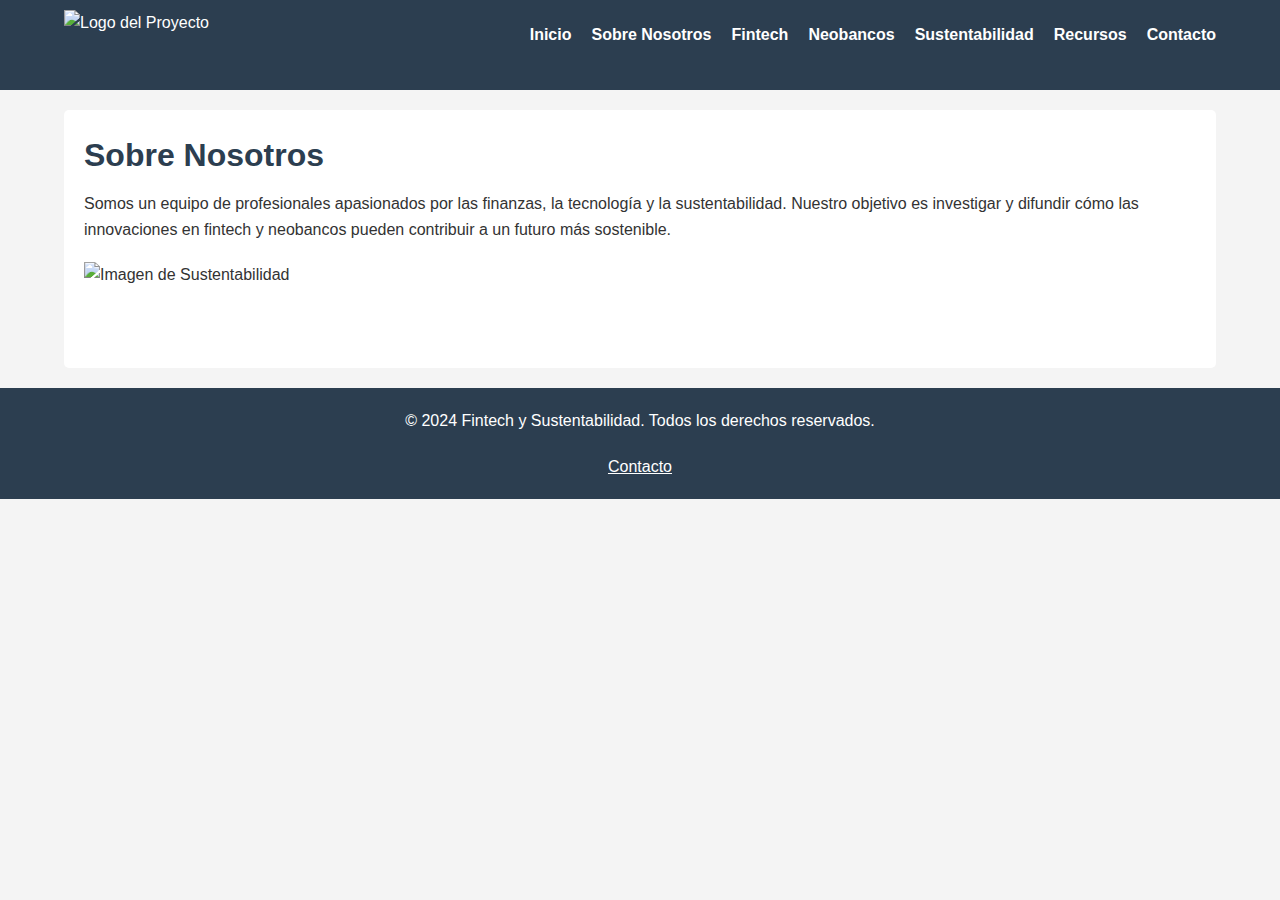
==== about.html @ 1a006384 "jeshua" ====
<!DOCTYPE html>
<html lang="es">
<head>
    <meta charset="UTF-8">
    <meta name="viewport" content="width=device-width, initial-scale=1.0">
    <title>Sobre Nosotros - Fintech y Sustentabilidad</title>
    <link rel="stylesheet" href="css/styles.css">
    <meta name="description" content="Información sobre el equipo y la misión del proyecto Fintech y Sustentabilidad">
</head>
<body>
    <header>
        <nav>
            <img src="images/logo.png" alt="Logo del Proyecto" id="logo">
            <ul>
                <li><a href="index.html">Inicio</a></li>
                <li><a href="about.html">Sobre Nosotros</a></li>
                <li><a href="fintechs.html">Fintech</a></li>
                <li><a href="neobanks.html">Neobancos</a></li>
                <li><a href="sustainability_sciences.html">Sustentabilidad</a></li>
                <li><a href="resources.html">Recursos</a></li>
                <li><a href="contact.html">Contacto</a></li>
            </ul>
        </nav>
    </header>

    <main>
        <section id="team">
            <h1>Sobre Nosotros</h1>
            <p>Somos un equipo de profesionales apasionados por las finanzas, la tecnología y la sustentabilidad. Nuestro objetivo es investigar y difundir cómo las innovaciones en fintech y neobancos pueden contribuir a un futuro más sostenible.</p>
            <img src="images/sustainability.jpg" alt="Imagen de Sustentabilidad">
        </section>
    </main>

    <footer>
        <p>&copy; 2024 Fintech y Sustentabilidad. Todos los derechos reservados.</p>
        <a href="contact.html">Contacto</a>
    </footer>
</body>
</html>
---- css/styles.css ----
/* Reset de estilos básicos */
* {
    margin: 0;
    padding: 0;
    box-sizing: border-box;
}

body {
    font-family: Arial, sans-serif;
    line-height: 1.6;
    background-color: #f4f4f4;
    color: #333;
}

/* Estilos del encabezado y navegación */
header {
    background-color: #2c3e50;
    color: #fff;
    padding: 10px 0;
}

nav {
    display: flex;
    justify-content: space-between;
    align-items: center;
    width: 90%;
    margin: auto;
}

nav ul {
    list-style: none;
    display: flex;
}

nav ul li {
    margin-left: 20px;
}

nav ul li a {
    color: #fff;
    text-decoration: none;
    font-weight: bold;
}

nav ul li a:hover {
    text-decoration: underline;
}

#logo {
    height: 50px;
}

/* Estilos del contenido principal */
main {
    width: 90%;
    margin: 20px auto;
    padding: 20px;
    background-color: #fff;
    border-radius: 5px;
}

section {
    margin-bottom: 40px;
}

h1, h2, h3 {
    color: #2c3e50;
    margin-bottom: 10px;
}

p {
    margin-bottom: 20px;
}

img {
    max-width: 100%;
    height: auto;
    margin-bottom: 20px;
}

ul, ol {
    margin-left: 20px;
    margin-bottom: 20px;
}

a {
    color: #2980b9;
    text-decoration: none;
}

a:hover {
    text-decoration: underline;
}

/* Estilos del formulario de contacto */
form {
    display: flex;
    flex-direction: column;
}

form label {
    margin-bottom: 5px;
    font-weight: bold;
}

form input, form textarea {
    padding: 10px;
    margin-bottom: 15px;
    border: 1px solid #ccc;
    border-radius: 3px;
}

form button {
    padding: 10px;
    background-color: #27ae60;
    color: #fff;
    border: none;
    border-radius: 3px;
    cursor: pointer;
}

form button:hover {
    background-color: #219150;
}

/* Estilos del pie de página */
footer {
    background-color: #2c3e50;
    color: #fff;
    text-align: center;
    padding: 20px 0;
}

footer a {
    color: #fff;
    text-decoration: underline;
}

@media (max-width: 768px) {
    nav ul {
        flex-direction: column;
        align-items: center;
    }

    nav ul li {
        margin: 10px 0;
    }
}
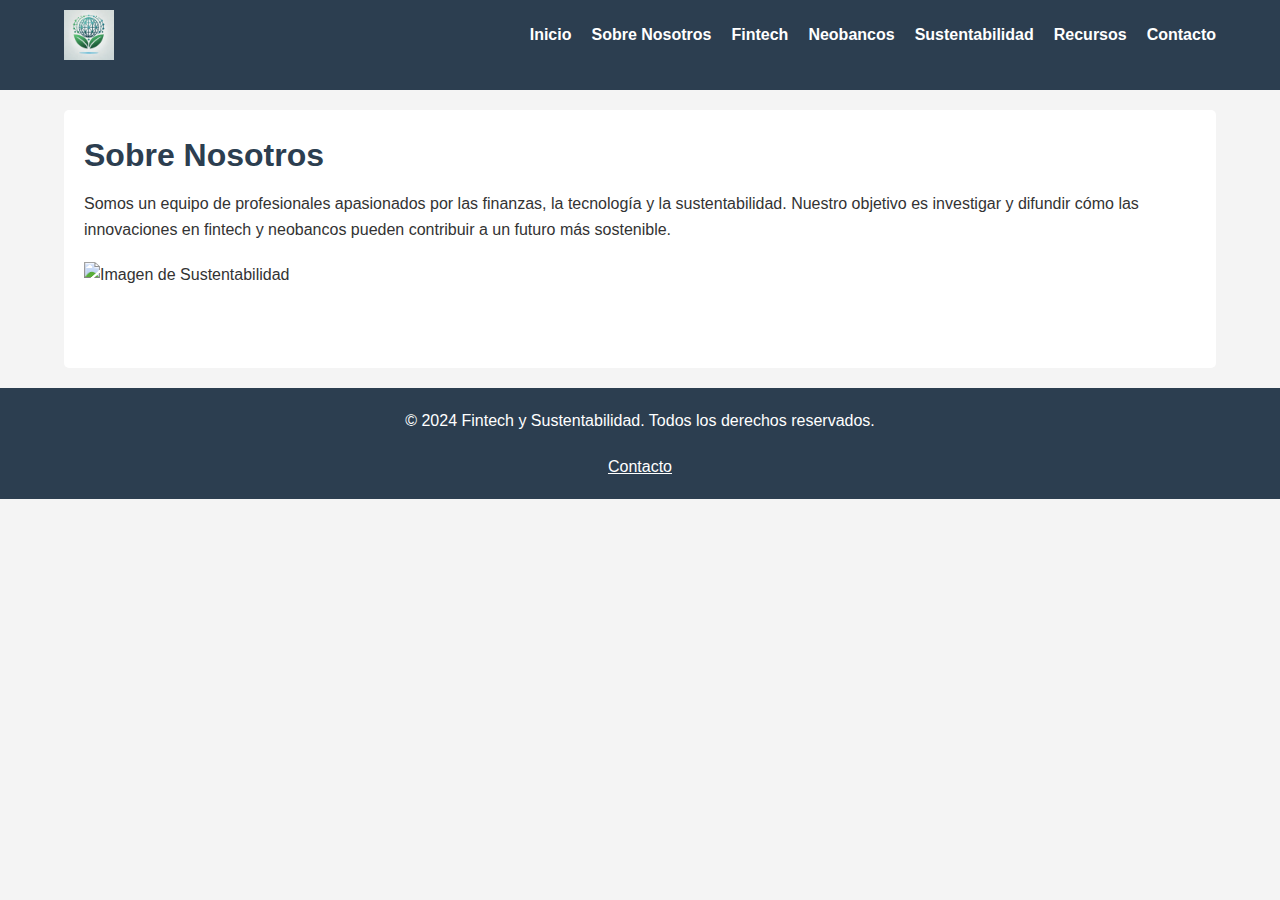
==== commit cc86ed3c: "jeshua" ====
--- a/about.html
+++ b/about.html
@@ -10,7 +10,7 @@
 <body>
     <header>
         <nav>
-            <img src="images/logo.png" alt="Logo del Proyecto" id="logo">
+            <img src="images/logo.webp" alt="Logo del Proyecto" id="logo">
             <ul>
                 <li><a href="index.html">Inicio</a></li>
                 <li><a href="about.html">Sobre Nosotros</a></li>
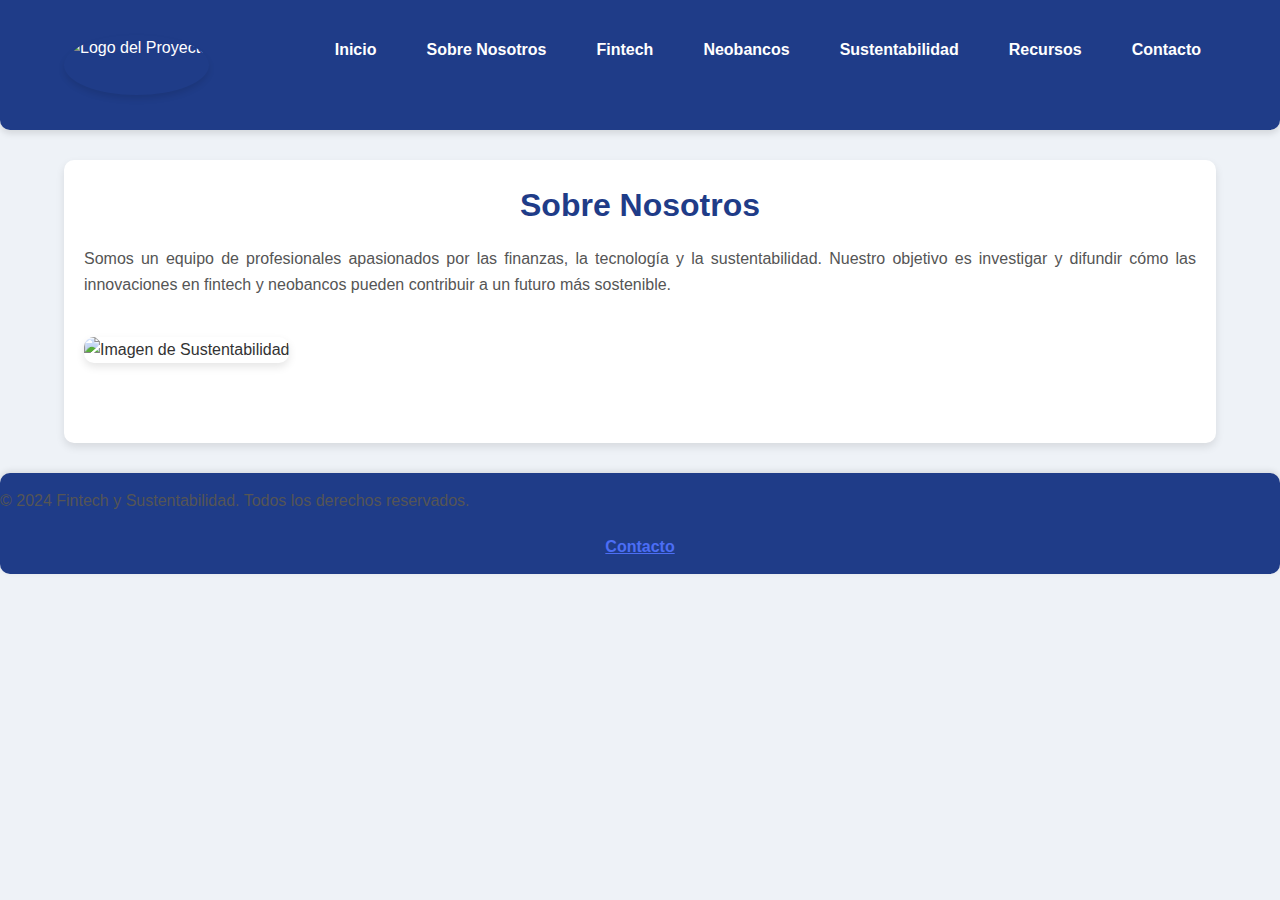
==== commit 5e019c20: "jeshua" ====
--- a/about.html
+++ b/about.html
@@ -6,6 +6,12 @@
     <title>Sobre Nosotros - Fintech y Sustentabilidad</title>
     <link rel="stylesheet" href="css/styles.css">
     <meta name="description" content="Información sobre el equipo y la misión del proyecto Fintech y Sustentabilidad">
+    <meta name="keywords" content="Fintech, Neobancos, Sustentabilidad, Innovación Financiera, Tecnología Financiera, Ciencias de la Sostenibilidad">
+    <meta name="author" content="Equipo Fintech y Sustentabilidad">
+    <meta name="robots" content="index, follow">
+    <meta property="og:title" content="Fintech y Sustentabilidad - Innovación Financiera y Ecología">
+    <meta property="og:description" content="Explora cómo las fintechs y neobancos están transformando la economía sostenible mediante tecnología avanzada y prácticas responsables.">
+    <meta property="og:image" content="images/contact.webp">
 </head>
 <body>
     <header>
--- a/css/styles.css
+++ b/css/styles.css
@@ -6,17 +6,20 @@
 }
 
 body {
-    font-family: Arial, sans-serif;
+    font-family: 'Poppins', Arial, sans-serif;
     line-height: 1.6;
-    background-color: #f4f4f4;
+    background-color: #eef2f7;
     color: #333;
+    padding-bottom: 20px;
 }
 
 /* Estilos del encabezado y navegación */
 header {
-    background-color: #2c3e50;
-    color: #fff;
-    padding: 10px 0;
+    background-color: #1f3c88;
+    color: #fff;
+    padding: 15px 0;
+    box-shadow: 0 4px 6px rgba(0, 0, 0, 0.1);
+    border-radius: 0 0 10px 10px;
 }
 
 nav {
@@ -40,23 +43,30 @@
     color: #fff;
     text-decoration: none;
     font-weight: bold;
+    padding: 10px 15px;
+    transition: background-color 0.3s, color 0.3s;
+    border-radius: 5px;
 }
 
 nav ul li a:hover {
-    text-decoration: underline;
+    background-color: #4c6ef5;
+    color: #eef2f7;
 }
 
 #logo {
-    height: 50px;
+    height: 60px;
+    border-radius: 50%;
+    box-shadow: 0 4px 6px rgba(0, 0, 0, 0.1);
 }
 
 /* Estilos del contenido principal */
 main {
     width: 90%;
-    margin: 20px auto;
+    margin: 30px auto;
     padding: 20px;
-    background-color: #fff;
-    border-radius: 5px;
+    background-color: #ffffff;
+    border-radius: 10px;
+    box-shadow: 0 4px 8px rgba(0, 0, 0, 0.1);
 }
 
 section {
@@ -64,78 +74,127 @@
 }
 
 h1, h2, h3 {
-    color: #2c3e50;
-    margin-bottom: 10px;
+    color: #1f3c88;
+    margin-bottom: 15px;
+    text-align: center;
 }
 
 p {
     margin-bottom: 20px;
+    color: #555;
+    text-align: justify;
 }
 
 img {
     max-width: 100%;
     height: auto;
-    margin-bottom: 20px;
+    margin: 20px 0;
+    border-radius: 10px;
+    box-shadow: 0 4px 8px rgba(0, 0, 0, 0.1);
 }
 
 ul, ol {
     margin-left: 20px;
     margin-bottom: 20px;
+    padding-left: 20px;
+    color: #555;
+}
+
+ul li, ol li {
+    margin-bottom: 10px;
 }
 
 a {
-    color: #2980b9;
+    color: #1f3c88;
     text-decoration: none;
+    font-weight: bold;
+    transition: color 0.3s;
 }
 
 a:hover {
-    text-decoration: underline;
+    color: #4c6ef5;
+}
+
+/* Botones personalizados */
+button, .btn {
+    display: inline-block;
+    padding: 10px 20px;
+    background-color: #1f3c88;
+    color: #fff;
+    border: none;
+    border-radius: 5px;
+    cursor: pointer;
+    font-size: 16px;
+    transition: background-color 0.3s, transform 0.2s;
+    text-align: center;
+}
+
+button:hover, .btn:hover {
+    background-color: #4c6ef5;
+    transform: scale(1.05);
 }
 
 /* Estilos del formulario de contacto */
 form {
     display: flex;
     flex-direction: column;
+    gap: 15px;
 }
 
 form label {
-    margin-bottom: 5px;
     font-weight: bold;
+    color: #1f3c88;
 }
 
 form input, form textarea {
-    padding: 10px;
-    margin-bottom: 15px;
+    padding: 12px;
     border: 1px solid #ccc;
-    border-radius: 3px;
+    border-radius: 8px;
+    box-shadow: 0 2px 4px rgba(0, 0, 0, 0.1);
+    transition: border-color 0.3s;
+}
+
+form input:focus, form textarea:focus {
+    border-color: #4c6ef5;
+    outline: none;
 }
 
 form button {
-    padding: 10px;
-    background-color: #27ae60;
+    background-color: #1f3c88;
     color: #fff;
     border: none;
-    border-radius: 3px;
+    border-radius: 8px;
     cursor: pointer;
+    padding: 12px;
+    transition: background-color 0.3s;
 }
 
 form button:hover {
-    background-color: #219150;
+    background-color: #4c6ef5;
 }
 
 /* Estilos del pie de página */
 footer {
-    background-color: #2c3e50;
+    background-color: #1f3c88;
     color: #fff;
     text-align: center;
-    padding: 20px 0;
+    padding: 15px 0;
+    margin-top: 20px;
+    border-radius: 10px;
+    box-shadow: 0 -2px 6px rgba(0, 0, 0, 0.1);
 }
 
 footer a {
-    color: #fff;
+    color: #4c6ef5;
     text-decoration: underline;
-}
-
+    transition: color 0.3s;
+}
+
+footer a:hover {
+    color: #eef2f7;
+}
+
+/* Efectos de transición */
 @media (max-width: 768px) {
     nav ul {
         flex-direction: column;
@@ -145,4 +204,4 @@
     nav ul li {
         margin: 10px 0;
     }
-}
+}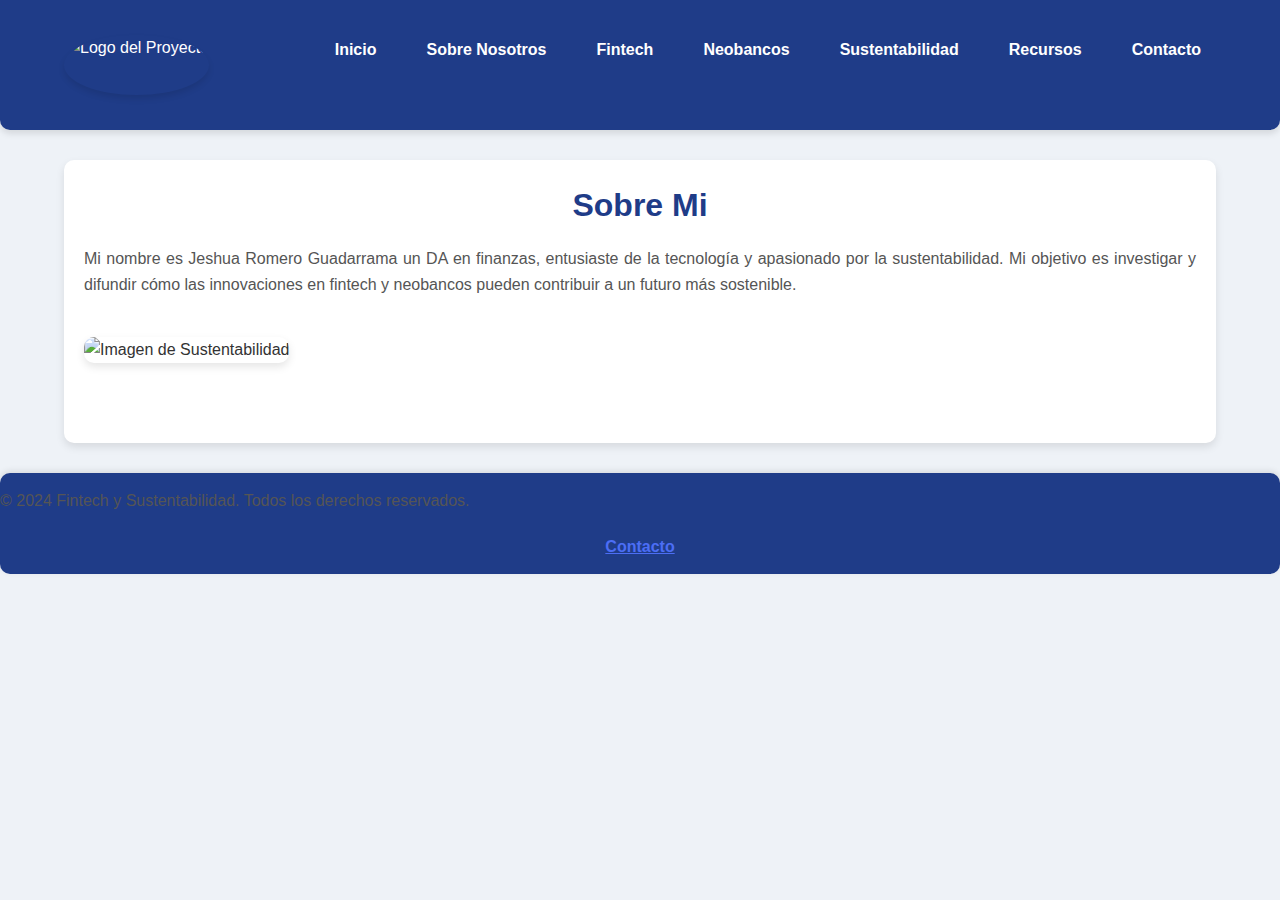
==== commit 5202832a: "jeshua" ====
--- a/about.html
+++ b/about.html
@@ -5,9 +5,9 @@
     <meta name="viewport" content="width=device-width, initial-scale=1.0">
     <title>Sobre Nosotros - Fintech y Sustentabilidad</title>
     <link rel="stylesheet" href="css/styles.css">
-    <meta name="description" content="Información sobre el equipo y la misión del proyecto Fintech y Sustentabilidad">
+    <meta name="description" content="Información sobre mi y la misión del proyecto Fintech y Sustentabilidad">
     <meta name="keywords" content="Fintech, Neobancos, Sustentabilidad, Innovación Financiera, Tecnología Financiera, Ciencias de la Sostenibilidad">
-    <meta name="author" content="Equipo Fintech y Sustentabilidad">
+    <meta name="author" content="Jeshua Romero Guadarrama">
     <meta name="robots" content="index, follow">
     <meta property="og:title" content="Fintech y Sustentabilidad - Innovación Financiera y Ecología">
     <meta property="og:description" content="Explora cómo las fintechs y neobancos están transformando la economía sostenible mediante tecnología avanzada y prácticas responsables.">
@@ -31,8 +31,8 @@
 
     <main>
         <section id="team">
-            <h1>Sobre Nosotros</h1>
-            <p>Somos un equipo de profesionales apasionados por las finanzas, la tecnología y la sustentabilidad. Nuestro objetivo es investigar y difundir cómo las innovaciones en fintech y neobancos pueden contribuir a un futuro más sostenible.</p>
+            <h1>Sobre Mi</h1>
+            <p>Mi nombre es Jeshua Romero Guadarrama un DA en finanzas, entusiaste de la tecnología y apasionado por la sustentabilidad. Mi objetivo es investigar y difundir cómo las innovaciones en fintech y neobancos pueden contribuir a un futuro más sostenible.</p>
             <img src="images/sustainability.jpg" alt="Imagen de Sustentabilidad">
         </section>
     </main>
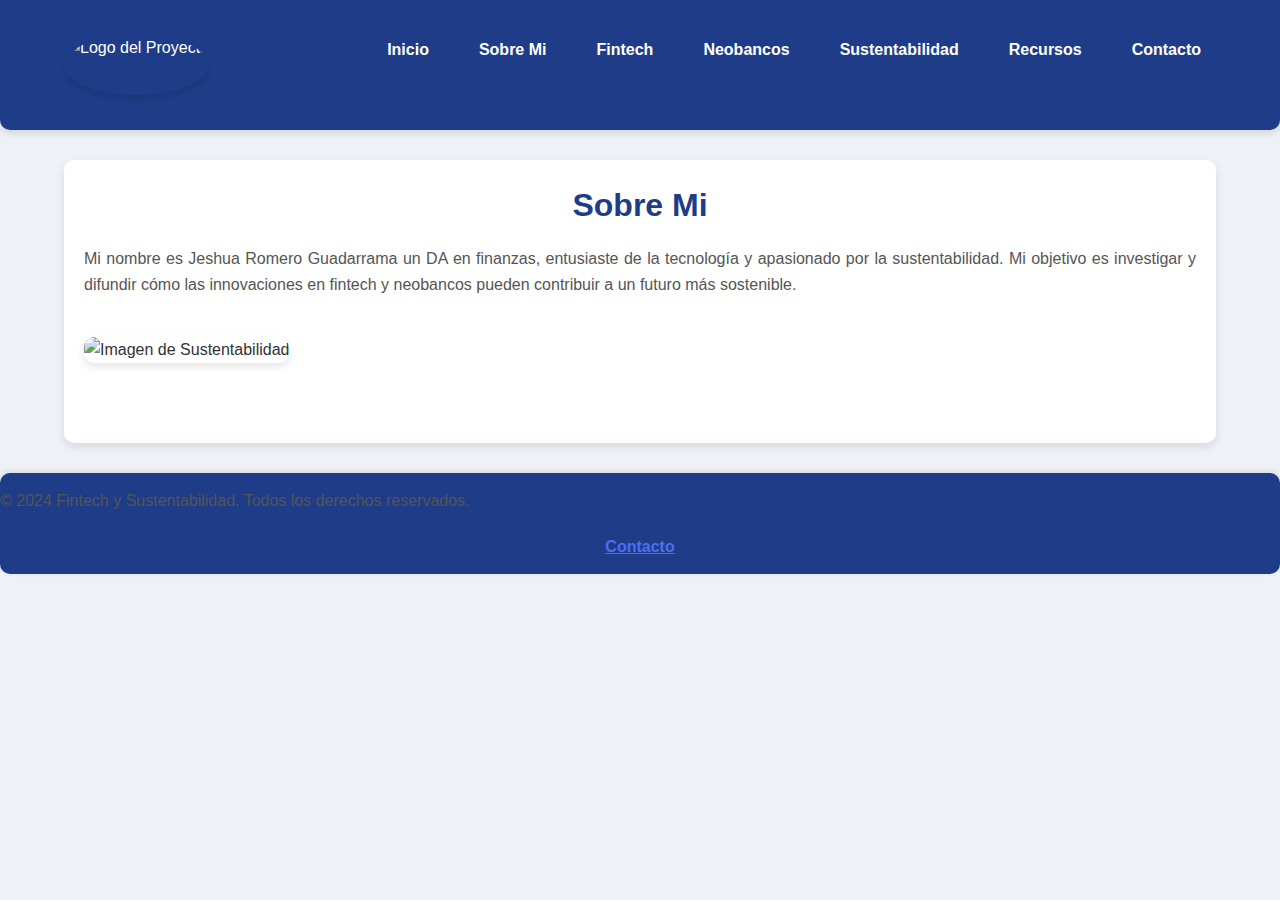
==== commit 90578550: "jeshua" ====
--- a/about.html
+++ b/about.html
@@ -3,7 +3,7 @@
 <head>
     <meta charset="UTF-8">
     <meta name="viewport" content="width=device-width, initial-scale=1.0">
-    <title>Sobre Nosotros - Fintech y Sustentabilidad</title>
+    <title>Sobre Mi - Fintech y Sustentabilidad</title>
     <link rel="stylesheet" href="css/styles.css">
     <meta name="description" content="Información sobre mi y la misión del proyecto Fintech y Sustentabilidad">
     <meta name="keywords" content="Fintech, Neobancos, Sustentabilidad, Innovación Financiera, Tecnología Financiera, Ciencias de la Sostenibilidad">
@@ -19,7 +19,7 @@
             <img src="images/logo.webp" alt="Logo del Proyecto" id="logo">
             <ul>
                 <li><a href="index.html">Inicio</a></li>
-                <li><a href="about.html">Sobre Nosotros</a></li>
+                <li><a href="about.html">Sobre Mi</a></li>
                 <li><a href="fintechs.html">Fintech</a></li>
                 <li><a href="neobanks.html">Neobancos</a></li>
                 <li><a href="sustainability_sciences.html">Sustentabilidad</a></li>
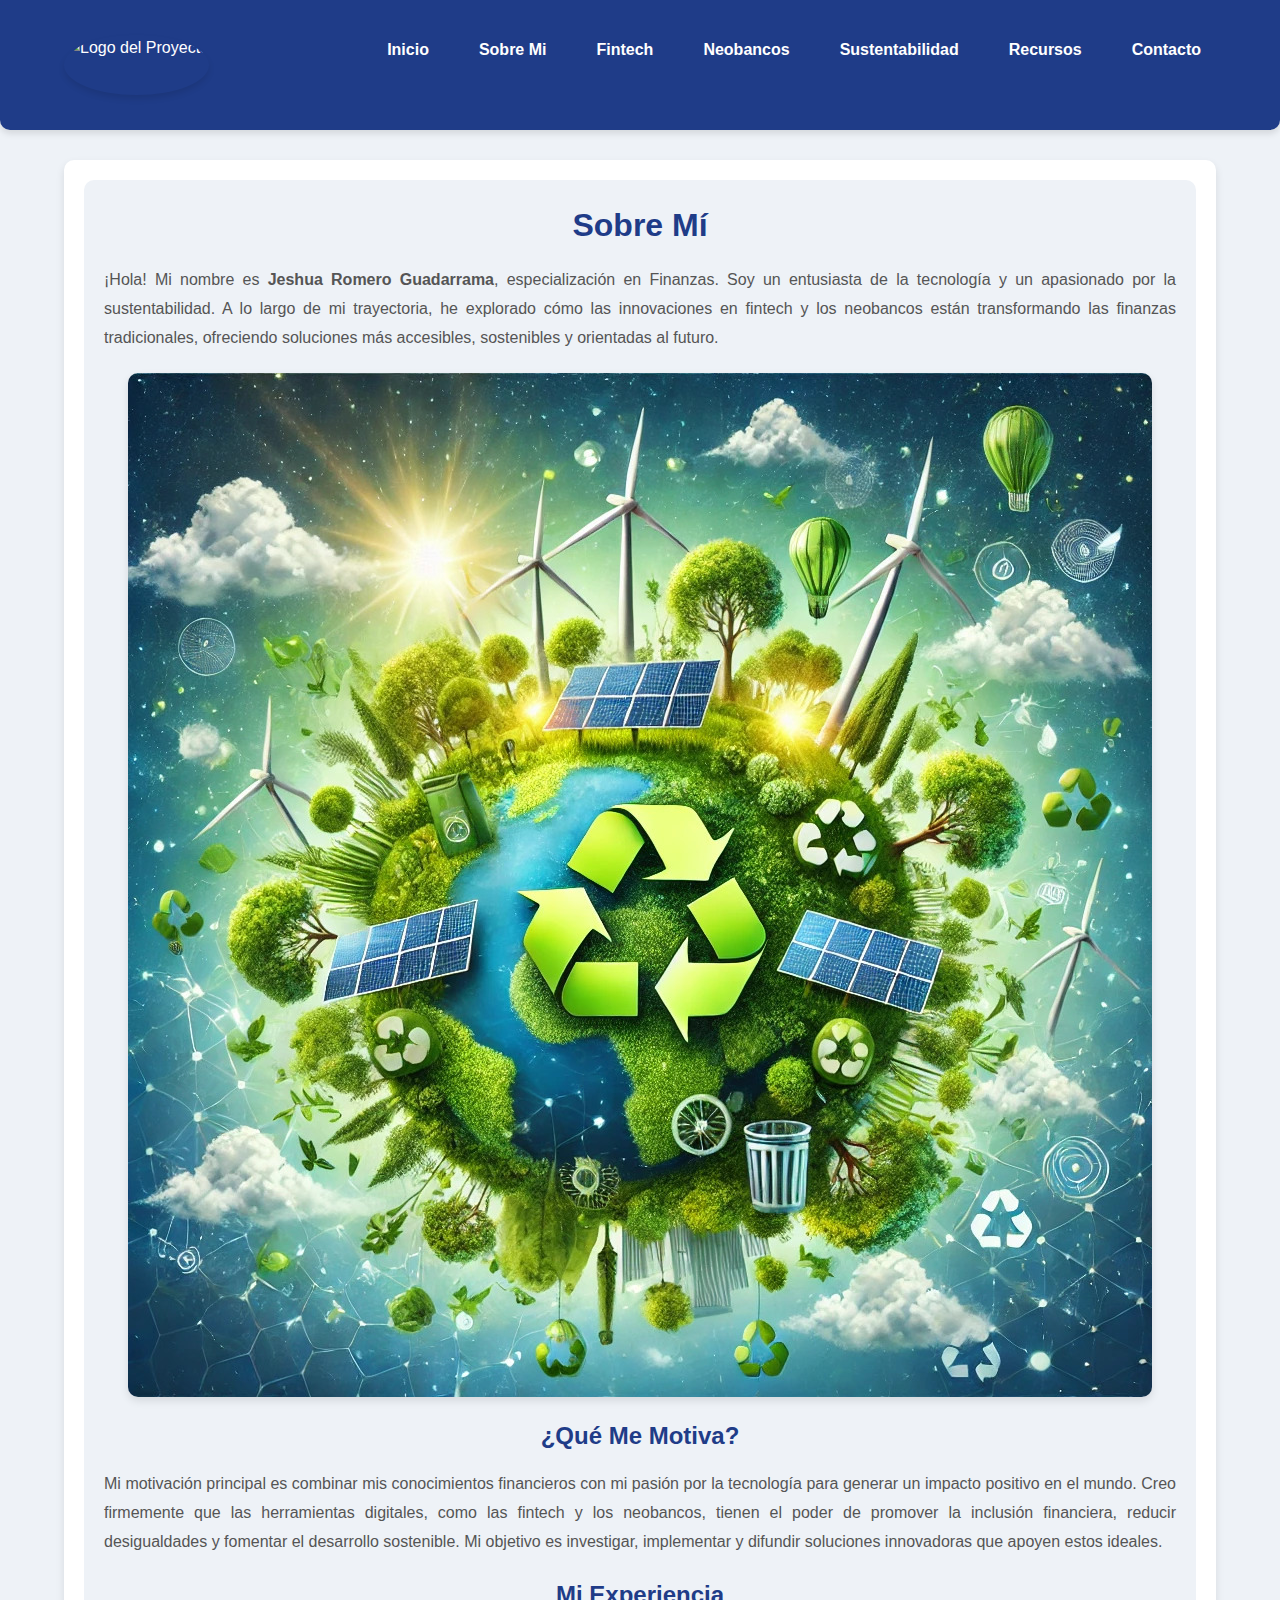
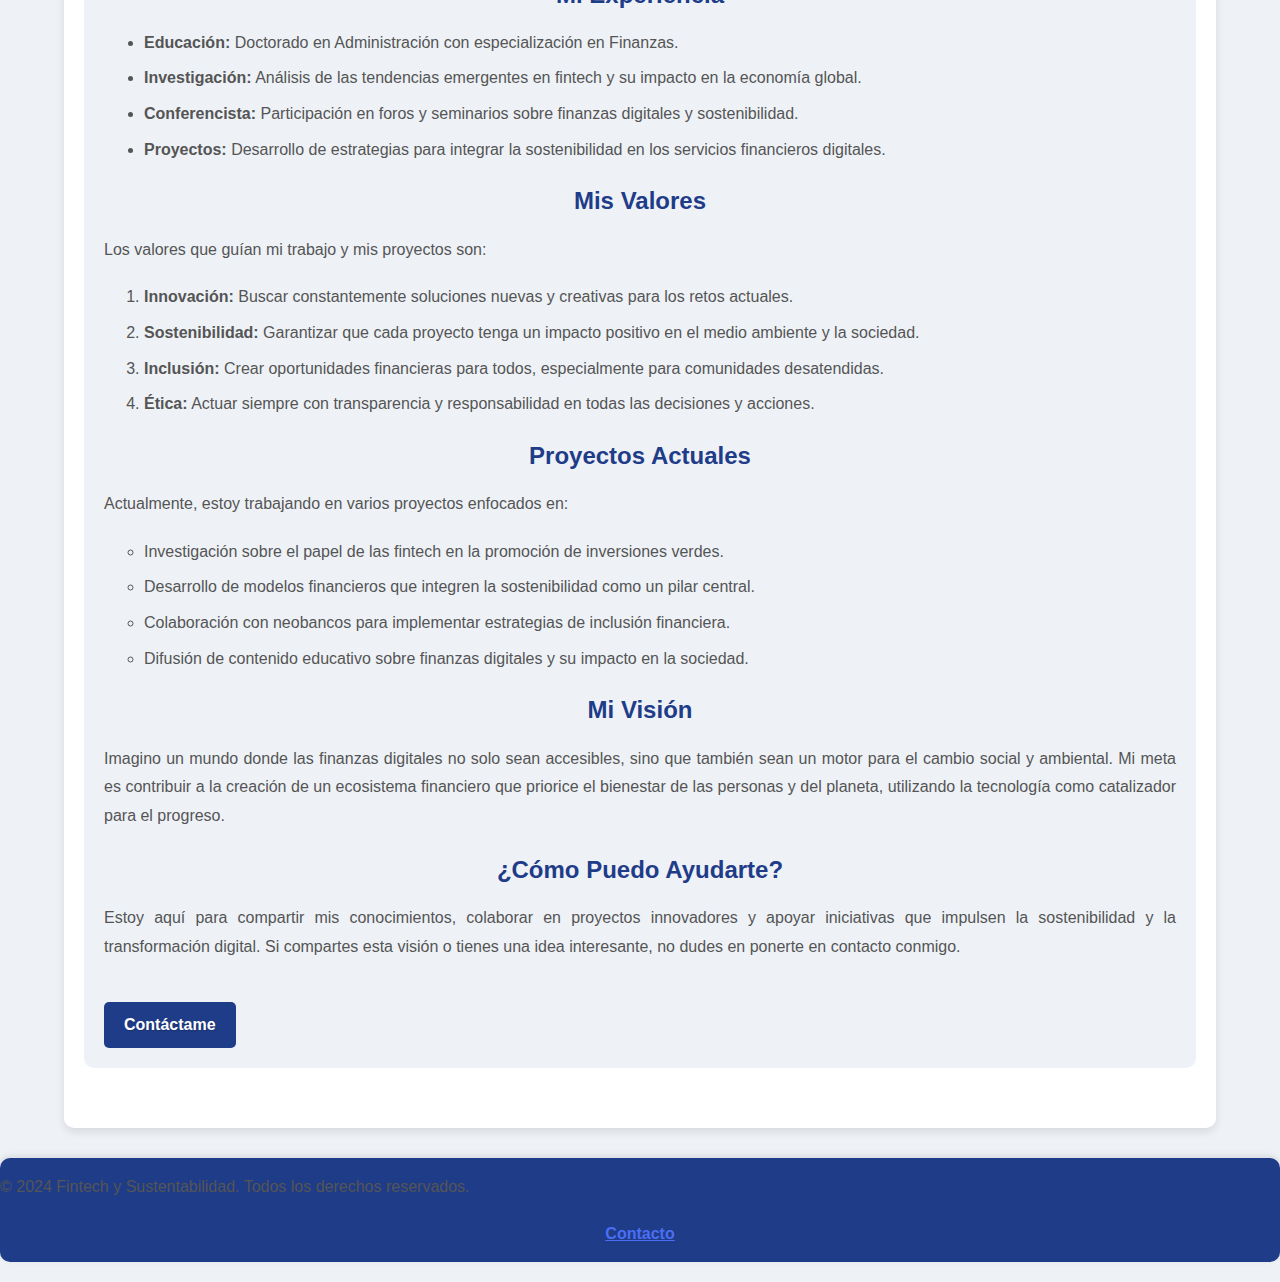
==== commit d4deb402: "jeshua" ====
--- a/about.html
+++ b/about.html
@@ -30,12 +30,62 @@
     </header>
 
     <main>
-        <section id="team">
-            <h1>Sobre Mi</h1>
-            <p>Mi nombre es Jeshua Romero Guadarrama un DA en finanzas, entusiaste de la tecnología y apasionado por la sustentabilidad. Mi objetivo es investigar y difundir cómo las innovaciones en fintech y neobancos pueden contribuir a un futuro más sostenible.</p>
-            <img src="images/sustainability.jpg" alt="Imagen de Sustentabilidad">
+        <!-- Sección Sobre Mí -->
+        <section id="team" style="padding: 20px; background-color: #eef2f7; border-radius: 10px;">
+            <h1 style="text-align: center; color: #1f3c88;">Sobre Mí</h1>
+            <p style="text-align: justify; color: #555;">
+                ¡Hola! Mi nombre es <strong>Jeshua Romero Guadarrama</strong>, especialización en Finanzas. Soy un entusiasta de la tecnología y un apasionado por la sustentabilidad. A lo largo de mi trayectoria, he explorado cómo las innovaciones en fintech y los neobancos están transformando las finanzas tradicionales, ofreciendo soluciones más accesibles, sostenibles y orientadas al futuro.
+            </p>
+            <img src="images/sustainability.jpeg" alt="Imagen de Sustentabilidad" style="display: block; margin: 20px auto; border-radius: 10px; max-width: 100%; height: auto;">
+    
+            <h2 style="color: #1f3c88;">¿Qué Me Motiva?</h2>
+            <p style="text-align: justify; color: #555;">
+                Mi motivación principal es combinar mis conocimientos financieros con mi pasión por la tecnología para generar un impacto positivo en el mundo. Creo firmemente que las herramientas digitales, como las fintech y los neobancos, tienen el poder de promover la inclusión financiera, reducir desigualdades y fomentar el desarrollo sostenible. Mi objetivo es investigar, implementar y difundir soluciones innovadoras que apoyen estos ideales.
+            </p>
+    
+            <h2 style="color: #1f3c88;">Mi Experiencia</h2>
+            <ul style="list-style-type: disc; padding-left: 20px; color: #555;">
+                <li><strong>Educación:</strong> Doctorado en Administración con especialización en Finanzas.</li>
+                <li><strong>Investigación:</strong> Análisis de las tendencias emergentes en fintech y su impacto en la economía global.</li>
+                <li><strong>Conferencista:</strong> Participación en foros y seminarios sobre finanzas digitales y sostenibilidad.</li>
+                <li><strong>Proyectos:</strong> Desarrollo de estrategias para integrar la sostenibilidad en los servicios financieros digitales.</li>
+            </ul>
+    
+            <h2 style="color: #1f3c88;">Mis Valores</h2>
+            <p style="text-align: justify; color: #555;">
+                Los valores que guían mi trabajo y mis proyectos son:
+            </p>
+            <ol style="list-style-type: decimal; padding-left: 20px; color: #555;">
+                <li><strong>Innovación:</strong> Buscar constantemente soluciones nuevas y creativas para los retos actuales.</li>
+                <li><strong>Sostenibilidad:</strong> Garantizar que cada proyecto tenga un impacto positivo en el medio ambiente y la sociedad.</li>
+                <li><strong>Inclusión:</strong> Crear oportunidades financieras para todos, especialmente para comunidades desatendidas.</li>
+                <li><strong>Ética:</strong> Actuar siempre con transparencia y responsabilidad en todas las decisiones y acciones.</li>
+            </ol>
+    
+            <h2 style="color: #1f3c88;">Proyectos Actuales</h2>
+            <p style="text-align: justify; color: #555;">
+                Actualmente, estoy trabajando en varios proyectos enfocados en:
+            </p>
+            <ul style="list-style-type: circle; padding-left: 20px; color: #555;">
+                <li>Investigación sobre el papel de las fintech en la promoción de inversiones verdes.</li>
+                <li>Desarrollo de modelos financieros que integren la sostenibilidad como un pilar central.</li>
+                <li>Colaboración con neobancos para implementar estrategias de inclusión financiera.</li>
+                <li>Difusión de contenido educativo sobre finanzas digitales y su impacto en la sociedad.</li>
+            </ul>
+    
+            <h2 style="color: #1f3c88;">Mi Visión</h2>
+            <p style="text-align: justify; color: #555;">
+                Imagino un mundo donde las finanzas digitales no solo sean accesibles, sino que también sean un motor para el cambio social y ambiental. Mi meta es contribuir a la creación de un ecosistema financiero que priorice el bienestar de las personas y del planeta, utilizando la tecnología como catalizador para el progreso.
+            </p>
+    
+            <h2 style="color: #1f3c88;">¿Cómo Puedo Ayudarte?</h2>
+            <p style="text-align: justify; color: #555;">
+                Estoy aquí para compartir mis conocimientos, colaborar en proyectos innovadores y apoyar iniciativas que impulsen la sostenibilidad y la transformación digital. Si compartes esta visión o tienes una idea interesante, no dudes en ponerte en contacto conmigo.
+            </p>
+    
+            <a href="contact.html" class="btn" style="padding: 10px 20px; background-color: #1f3c88; color: white; border-radius: 5px; text-decoration: none; display: inline-block; margin-top: 20px;">Contáctame</a>
         </section>
-    </main>
+    </main>    
 
     <footer>
         <p>&copy; 2024 Fintech y Sustentabilidad. Todos los derechos reservados.</p>
--- a/css/styles.css
+++ b/css/styles.css
@@ -1,4 +1,3 @@
-/* Reset de estilos básicos */
 * {
     margin: 0;
     padding: 0;
@@ -13,7 +12,6 @@
     padding-bottom: 20px;
 }
 
-/* Estilos del encabezado y navegación */
 header {
     background-color: #1f3c88;
     color: #fff;
@@ -77,12 +75,14 @@
     color: #1f3c88;
     margin-bottom: 15px;
     text-align: center;
+    font-weight: bold;
 }
 
 p {
     margin-bottom: 20px;
     color: #555;
     text-align: justify;
+    line-height: 1.8;
 }
 
 img {
@@ -91,6 +91,11 @@
     margin: 20px 0;
     border-radius: 10px;
     box-shadow: 0 4px 8px rgba(0, 0, 0, 0.1);
+    transition: transform 0.3s;
+}
+
+img:hover {
+    transform: scale(1.05);
 }
 
 ul, ol {
@@ -98,6 +103,7 @@
     margin-bottom: 20px;
     padding-left: 20px;
     color: #555;
+    line-height: 1.6;
 }
 
 ul li, ol li {
@@ -125,13 +131,16 @@
     border-radius: 5px;
     cursor: pointer;
     font-size: 16px;
+    font-weight: bold;
     transition: background-color 0.3s, transform 0.2s;
     text-align: center;
+    text-shadow: 1px 1px 2px rgba(0, 0, 0, 0.2);
 }
 
 button:hover, .btn:hover {
     background-color: #4c6ef5;
     transform: scale(1.05);
+    box-shadow: 0 4px 8px rgba(0, 0, 0, 0.1);
 }
 
 /* Estilos del formulario de contacto */
@@ -144,6 +153,7 @@
 form label {
     font-weight: bold;
     color: #1f3c88;
+    margin-bottom: 5px;
 }
 
 form input, form textarea {
@@ -151,12 +161,13 @@
     border: 1px solid #ccc;
     border-radius: 8px;
     box-shadow: 0 2px 4px rgba(0, 0, 0, 0.1);
-    transition: border-color 0.3s;
+    transition: border-color 0.3s, box-shadow 0.3s;
 }
 
 form input:focus, form textarea:focus {
     border-color: #4c6ef5;
     outline: none;
+    box-shadow: 0 4px 8px rgba(76, 110, 245, 0.2);
 }
 
 form button {
@@ -166,11 +177,13 @@
     border-radius: 8px;
     cursor: pointer;
     padding: 12px;
-    transition: background-color 0.3s;
+    font-weight: bold;
+    transition: background-color 0.3s, transform 0.3s;
 }
 
 form button:hover {
     background-color: #4c6ef5;
+    transform: scale(1.05);
 }
 
 /* Estilos del pie de página */
@@ -187,6 +200,7 @@
 footer a {
     color: #4c6ef5;
     text-decoration: underline;
+    font-weight: bold;
     transition: color 0.3s;
 }
 
@@ -194,7 +208,51 @@
     color: #eef2f7;
 }
 
-/* Efectos de transición */
+/* Cards para mostrar contenido */
+.card {
+    background-color: #ffffff;
+    border-radius: 10px;
+    box-shadow: 0 4px 8px rgba(0, 0, 0, 0.1);
+    padding: 20px;
+    margin-bottom: 20px;
+    transition: transform 0.3s, box-shadow 0.3s;
+}
+
+.card:hover {
+    transform: translateY(-5px);
+    box-shadow: 0 6px 12px rgba(0, 0, 0, 0.2);
+}
+
+.card h3 {
+    color: #1f3c88;
+    margin-bottom: 10px;
+}
+
+/* Estilos de tablas */
+table {
+    width: 100%;
+    border-collapse: collapse;
+    margin: 20px 0;
+    background-color: #ffffff;
+    border-radius: 10px;
+    box-shadow: 0 4px 8px rgba(0, 0, 0, 0.1);
+}
+
+table th, table td {
+    padding: 10px;
+    text-align: left;
+    border-bottom: 1px solid #ddd;
+}
+
+table th {
+    background-color: #1f3c88;
+    color: #fff;
+}
+
+table tr:hover {
+    background-color: #f4f4f4;
+}
+
 @media (max-width: 768px) {
     nav ul {
         flex-direction: column;
@@ -204,4 +262,16 @@
     nav ul li {
         margin: 10px 0;
     }
+
+    main {
+        width: 95%;
+    }
+
+    img {
+        margin: 10px 0;
+    }
+
+    table {
+        font-size: 14px;
+    }
 }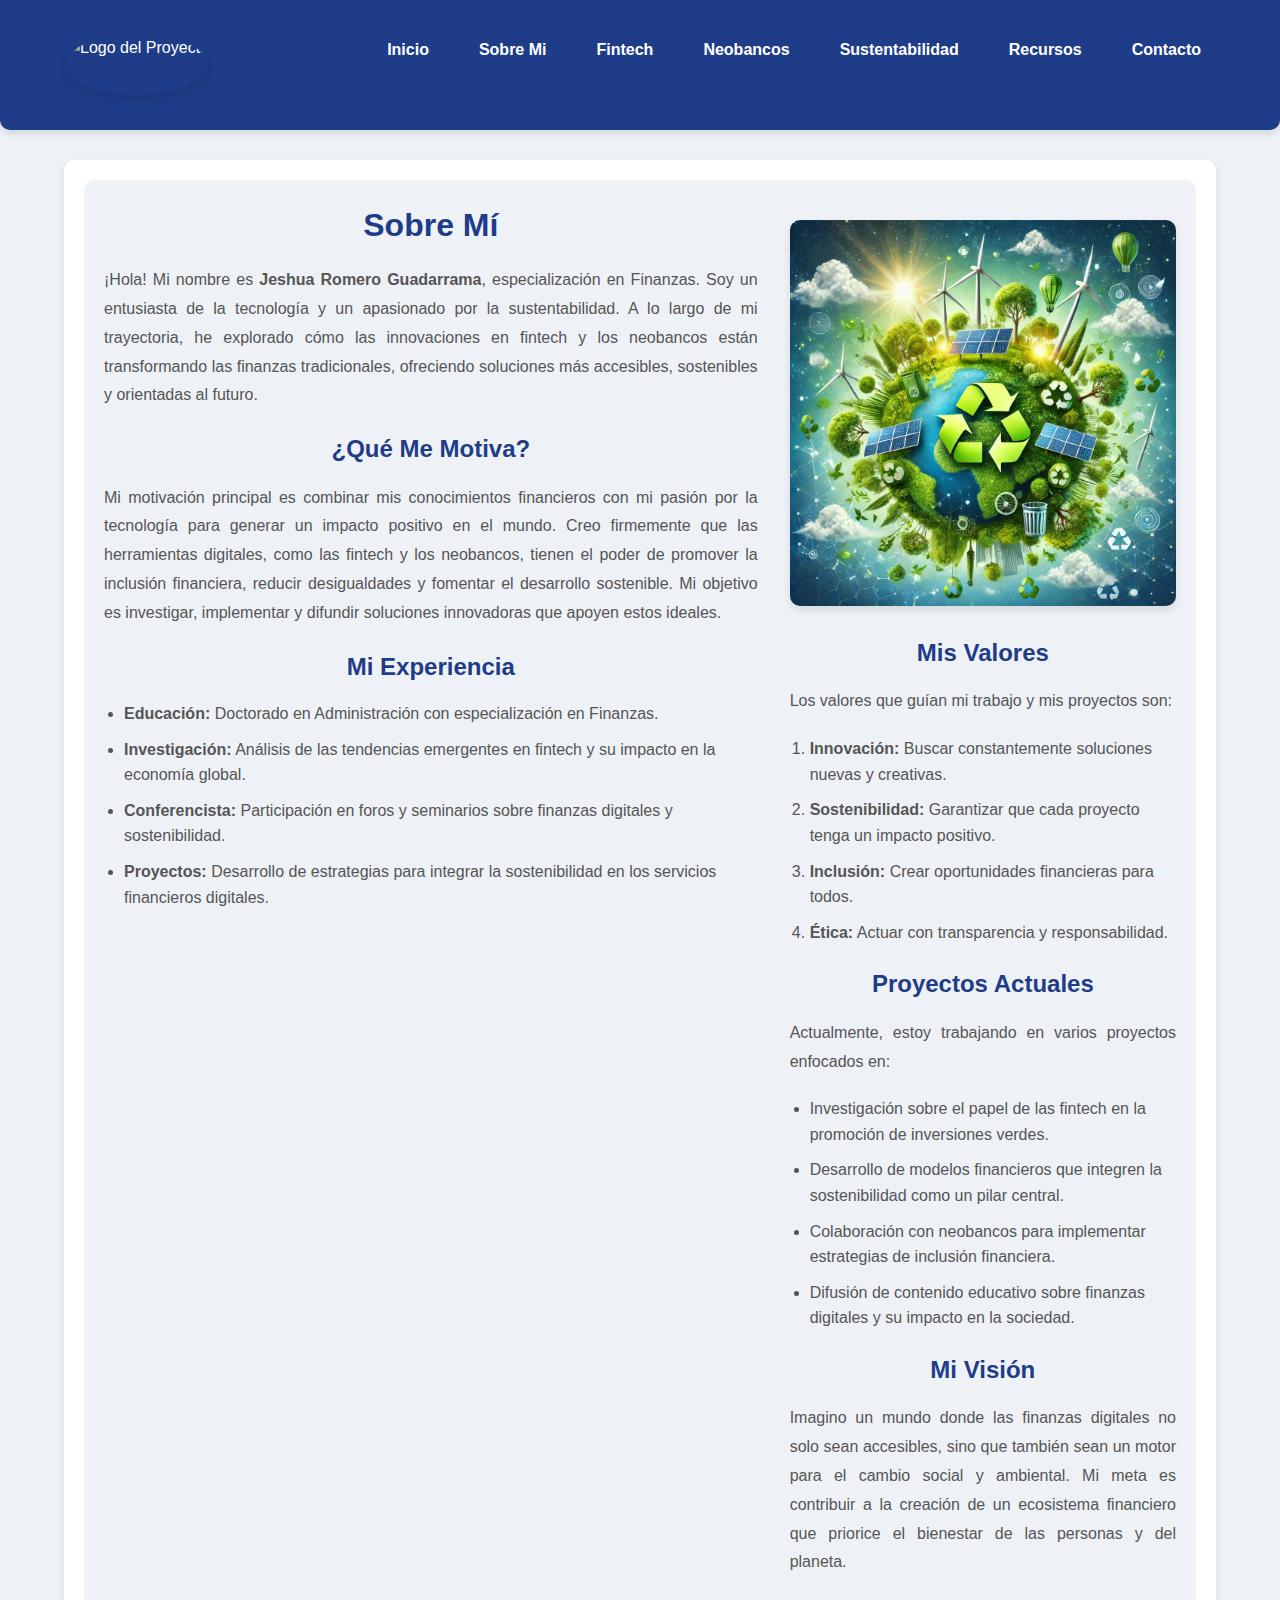
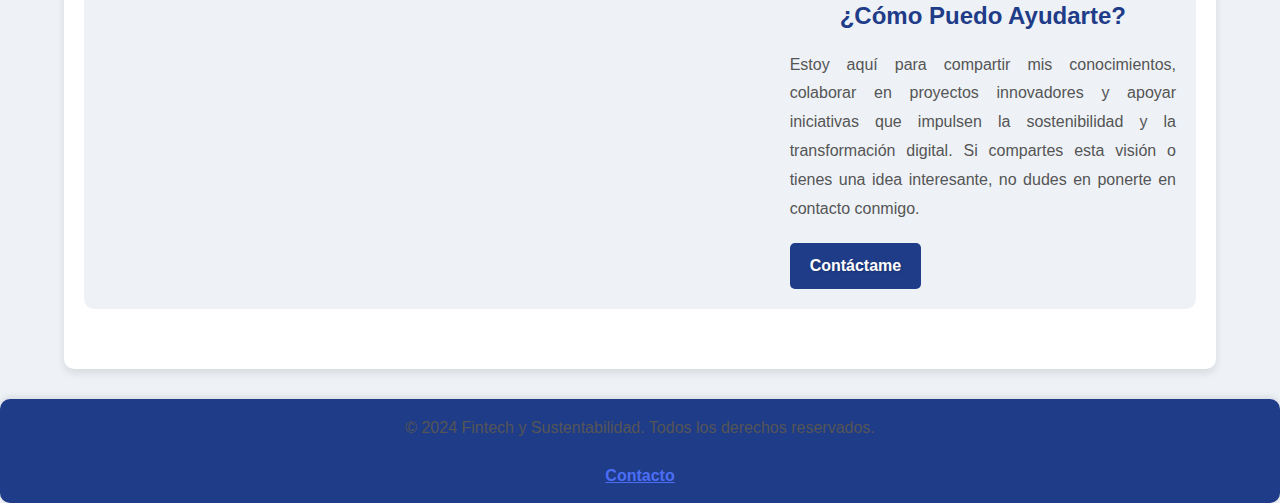
==== commit d3638035: "Proyecto Final 1" ====
--- a/about.html
+++ b/about.html
@@ -1,95 +1,114 @@
 <!DOCTYPE html>
 <html lang="es">
 <head>
-    <meta charset="UTF-8">
-    <meta name="viewport" content="width=device-width, initial-scale=1.0">
-    <title>Sobre Mi - Fintech y Sustentabilidad</title>
-    <link rel="stylesheet" href="css/styles.css">
-    <meta name="description" content="Información sobre mi y la misión del proyecto Fintech y Sustentabilidad">
-    <meta name="keywords" content="Fintech, Neobancos, Sustentabilidad, Innovación Financiera, Tecnología Financiera, Ciencias de la Sostenibilidad">
-    <meta name="author" content="Jeshua Romero Guadarrama">
-    <meta name="robots" content="index, follow">
-    <meta property="og:title" content="Fintech y Sustentabilidad - Innovación Financiera y Ecología">
-    <meta property="og:description" content="Explora cómo las fintechs y neobancos están transformando la economía sostenible mediante tecnología avanzada y prácticas responsables.">
-    <meta property="og:image" content="images/contact.webp">
+  <meta charset="UTF-8">
+  <meta name="viewport" content="width=device-width, initial-scale=1.0">
+  <title>Sobre Mi - Fintech y Sustentabilidad</title>
+  <link rel="stylesheet" href="css/styles.css">
+  <meta name="description" content="Información sobre mi y la misión del proyecto Fintech y Sustentabilidad">
+  <meta name="keywords" content="Fintech, Neobancos, Sustentabilidad, Innovación Financiera, Tecnología Financiera, Ciencias de la Sostenibilidad">
+  <meta name="author" content="Jeshua Romero Guadarrama">
+  <meta name="robots" content="index, follow">
+  <meta property="og:title" content="Fintech y Sustentabilidad - Innovación Financiera y Ecología">
+  <meta property="og:description" content="Explora cómo las fintechs y neobancos están transformando la economía sostenible mediante tecnología avanzada y prácticas responsables.">
+  <meta property="og:image" content="images/contact.webp">
 </head>
 <body>
-    <header>
-        <nav>
-            <img src="images/logo.webp" alt="Logo del Proyecto" id="logo">
-            <ul>
-                <li><a href="index.html">Inicio</a></li>
-                <li><a href="about.html">Sobre Mi</a></li>
-                <li><a href="fintechs.html">Fintech</a></li>
-                <li><a href="neobanks.html">Neobancos</a></li>
-                <li><a href="sustainability_sciences.html">Sustentabilidad</a></li>
-                <li><a href="resources.html">Recursos</a></li>
-                <li><a href="contact.html">Contacto</a></li>
-            </ul>
-        </nav>
-    </header>
+  <header>
+    <nav>
+      <img src="images/logo.webp" alt="Logo del Proyecto" id="logo">
+      <ul>
+        <li><a href="index.html">Inicio</a></li>
+        <li><a href="about.html">Sobre Mi</a></li>
+        <li><a href="fintechs.html">Fintech</a></li>
+        <li><a href="neobanks.html">Neobancos</a></li>
+        <li><a href="sustainability_sciences.html">Sustentabilidad</a></li>
+        <li><a href="resources.html">Recursos</a></li>
+        <li><a href="contact.html">Contacto</a></li>
+      </ul>
+    </nav>
+  </header>
 
-    <main>
-        <!-- Sección Sobre Mí -->
-        <section id="team" style="padding: 20px; background-color: #eef2f7; border-radius: 10px;">
-            <h1 style="text-align: center; color: #1f3c88;">Sobre Mí</h1>
-            <p style="text-align: justify; color: #555;">
-                ¡Hola! Mi nombre es <strong>Jeshua Romero Guadarrama</strong>, especialización en Finanzas. Soy un entusiasta de la tecnología y un apasionado por la sustentabilidad. A lo largo de mi trayectoria, he explorado cómo las innovaciones en fintech y los neobancos están transformando las finanzas tradicionales, ofreciendo soluciones más accesibles, sostenibles y orientadas al futuro.
-            </p>
-            <img src="images/sustainability.jpeg" alt="Imagen de Sustentabilidad" style="display: block; margin: 20px auto; border-radius: 10px; max-width: 100%; height: auto;">
-    
-            <h2 style="color: #1f3c88;">¿Qué Me Motiva?</h2>
-            <p style="text-align: justify; color: #555;">
-                Mi motivación principal es combinar mis conocimientos financieros con mi pasión por la tecnología para generar un impacto positivo en el mundo. Creo firmemente que las herramientas digitales, como las fintech y los neobancos, tienen el poder de promover la inclusión financiera, reducir desigualdades y fomentar el desarrollo sostenible. Mi objetivo es investigar, implementar y difundir soluciones innovadoras que apoyen estos ideales.
-            </p>
-    
-            <h2 style="color: #1f3c88;">Mi Experiencia</h2>
-            <ul style="list-style-type: disc; padding-left: 20px; color: #555;">
-                <li><strong>Educación:</strong> Doctorado en Administración con especialización en Finanzas.</li>
-                <li><strong>Investigación:</strong> Análisis de las tendencias emergentes en fintech y su impacto en la economía global.</li>
-                <li><strong>Conferencista:</strong> Participación en foros y seminarios sobre finanzas digitales y sostenibilidad.</li>
-                <li><strong>Proyectos:</strong> Desarrollo de estrategias para integrar la sostenibilidad en los servicios financieros digitales.</li>
-            </ul>
-    
-            <h2 style="color: #1f3c88;">Mis Valores</h2>
-            <p style="text-align: justify; color: #555;">
-                Los valores que guían mi trabajo y mis proyectos son:
-            </p>
-            <ol style="list-style-type: decimal; padding-left: 20px; color: #555;">
-                <li><strong>Innovación:</strong> Buscar constantemente soluciones nuevas y creativas para los retos actuales.</li>
-                <li><strong>Sostenibilidad:</strong> Garantizar que cada proyecto tenga un impacto positivo en el medio ambiente y la sociedad.</li>
-                <li><strong>Inclusión:</strong> Crear oportunidades financieras para todos, especialmente para comunidades desatendidas.</li>
-                <li><strong>Ética:</strong> Actuar siempre con transparencia y responsabilidad en todas las decisiones y acciones.</li>
-            </ol>
-    
-            <h2 style="color: #1f3c88;">Proyectos Actuales</h2>
-            <p style="text-align: justify; color: #555;">
-                Actualmente, estoy trabajando en varios proyectos enfocados en:
-            </p>
-            <ul style="list-style-type: circle; padding-left: 20px; color: #555;">
-                <li>Investigación sobre el papel de las fintech en la promoción de inversiones verdes.</li>
-                <li>Desarrollo de modelos financieros que integren la sostenibilidad como un pilar central.</li>
-                <li>Colaboración con neobancos para implementar estrategias de inclusión financiera.</li>
-                <li>Difusión de contenido educativo sobre finanzas digitales y su impacto en la sociedad.</li>
-            </ul>
-    
-            <h2 style="color: #1f3c88;">Mi Visión</h2>
-            <p style="text-align: justify; color: #555;">
-                Imagino un mundo donde las finanzas digitales no solo sean accesibles, sino que también sean un motor para el cambio social y ambiental. Mi meta es contribuir a la creación de un ecosistema financiero que priorice el bienestar de las personas y del planeta, utilizando la tecnología como catalizador para el progreso.
-            </p>
-    
-            <h2 style="color: #1f3c88;">¿Cómo Puedo Ayudarte?</h2>
-            <p style="text-align: justify; color: #555;">
-                Estoy aquí para compartir mis conocimientos, colaborar en proyectos innovadores y apoyar iniciativas que impulsen la sostenibilidad y la transformación digital. Si compartes esta visión o tienes una idea interesante, no dudes en ponerte en contacto conmigo.
-            </p>
-    
-            <a href="contact.html" class="btn" style="padding: 10px 20px; background-color: #1f3c88; color: white; border-radius: 5px; text-decoration: none; display: inline-block; margin-top: 20px;">Contáctame</a>
-        </section>
-    </main>    
+  <main>
+    <!-- Sección Sobre Mí dentro de un layout de dos columnas -->
+    <section id="team" class="two-column-layout" style="padding: 20px; background-color: #eef2f7; border-radius: 10px;">
+      
+      <!-- Columna de Texto -->
+      <div>
+        <h1>Sobre Mí</h1>
+        <p>
+          ¡Hola! Mi nombre es <strong>Jeshua Romero Guadarrama</strong>, especialización en Finanzas. 
+          Soy un entusiasta de la tecnología y un apasionado por la sustentabilidad. A lo largo de mi trayectoria, 
+          he explorado cómo las innovaciones en fintech y los neobancos están transformando las finanzas tradicionales, 
+          ofreciendo soluciones más accesibles, sostenibles y orientadas al futuro.
+        </p>
 
-    <footer>
-        <p>&copy; 2024 Fintech y Sustentabilidad. Todos los derechos reservados.</p>
-        <a href="contact.html">Contacto</a>
-    </footer>
+        <h2>¿Qué Me Motiva?</h2>
+        <p>
+          Mi motivación principal es combinar mis conocimientos financieros con mi pasión por la tecnología 
+          para generar un impacto positivo en el mundo. Creo firmemente que las herramientas digitales, 
+          como las fintech y los neobancos, tienen el poder de promover la inclusión financiera, reducir desigualdades 
+          y fomentar el desarrollo sostenible. Mi objetivo es investigar, implementar y difundir soluciones innovadoras 
+          que apoyen estos ideales.
+        </p>
+
+        <h2>Mi Experiencia</h2>
+        <ul>
+          <li><strong>Educación:</strong> Doctorado en Administración con especialización en Finanzas.</li>
+          <li><strong>Investigación:</strong> Análisis de las tendencias emergentes en fintech y su impacto en la economía global.</li>
+          <li><strong>Conferencista:</strong> Participación en foros y seminarios sobre finanzas digitales y sostenibilidad.</li>
+          <li><strong>Proyectos:</strong> Desarrollo de estrategias para integrar la sostenibilidad en los servicios financieros digitales.</li>
+        </ul>
+      </div>
+
+      <!-- Columna de Imagen -->
+      <div>
+        <img src="images/sustainability.jpeg" alt="Imagen de Sustentabilidad" class="responsive-small">
+        <h2>Mis Valores</h2>
+        <p>
+          Los valores que guían mi trabajo y mis proyectos son:
+        </p>
+        <ol>
+          <li><strong>Innovación:</strong> Buscar constantemente soluciones nuevas y creativas.</li>
+          <li><strong>Sostenibilidad:</strong> Garantizar que cada proyecto tenga un impacto positivo.</li>
+          <li><strong>Inclusión:</strong> Crear oportunidades financieras para todos.</li>
+          <li><strong>Ética:</strong> Actuar con transparencia y responsabilidad.</li>
+        </ol>
+
+        <h2>Proyectos Actuales</h2>
+        <p>
+          Actualmente, estoy trabajando en varios proyectos enfocados en:
+        </p>
+        <ul>
+          <li>Investigación sobre el papel de las fintech en la promoción de inversiones verdes.</li>
+          <li>Desarrollo de modelos financieros que integren la sostenibilidad como un pilar central.</li>
+          <li>Colaboración con neobancos para implementar estrategias de inclusión financiera.</li>
+          <li>Difusión de contenido educativo sobre finanzas digitales y su impacto en la sociedad.</li>
+        </ul>
+
+        <h2>Mi Visión</h2>
+        <p>
+          Imagino un mundo donde las finanzas digitales no solo sean accesibles, 
+          sino que también sean un motor para el cambio social y ambiental. 
+          Mi meta es contribuir a la creación de un ecosistema financiero que 
+          priorice el bienestar de las personas y del planeta.
+        </p>
+
+        <h2>¿Cómo Puedo Ayudarte?</h2>
+        <p>
+          Estoy aquí para compartir mis conocimientos, colaborar en proyectos innovadores y apoyar 
+          iniciativas que impulsen la sostenibilidad y la transformación digital. 
+          Si compartes esta visión o tienes una idea interesante, no dudes en ponerte en contacto conmigo.
+        </p>
+
+        <a href="contact.html" class="btn">Contáctame</a>
+      </div>
+    </section>
+  </main>    
+
+  <footer>
+    <p>&copy; 2024 Fintech y Sustentabilidad. Todos los derechos reservados.</p>
+    <a href="contact.html">Contacto</a>
+  </footer>
 </body>
 </html>
--- a/css/styles.css
+++ b/css/styles.css
@@ -1,3 +1,41 @@
+/* 
+  =============================================================
+    1. VARIABLES Y RESETEO BÁSICO
+  =============================================================
+*/
+:root {
+    /* Colores principales */
+    --color-primary: #1f3c88; /* Azul oscuro principal */
+    --color-primary-light: #4c6ef5; 
+    --color-secondary: #eef2f7; /* Fondo claro */
+    --color-text-base: #333; /* Texto base */
+    --color-text-alt: #555;  /* Texto secundario */
+    --color-white: #fff;
+
+    /* Sombras y transiciones */
+    --box-shadow: 0 4px 8px rgba(0, 0, 0, 0.1);
+    --transition-default: 0.3s ease;
+
+    /* Tipografía */
+    --font-base: 'Poppins', Arial, sans-serif;
+    --font-size-base: 16px;
+
+    /* Espacios y bordes */
+    --border-radius: 10px;
+    --spacing-default: 20px;
+
+    /* Nuevas variables para responsividad */
+    --max-width-container: 1200px; /* Ancho máximo de nuestro contenedor principal */
+}
+
+html {
+    font-family: var(--font-base);
+    line-height: 1.6;
+    background-color: var(--color-secondary);
+    color: var(--color-text-base);
+    font-size: var(--font-size-base);
+}
+
 * {
     margin: 0;
     padding: 0;
@@ -5,19 +43,100 @@
 }
 
 body {
-    font-family: 'Poppins', Arial, sans-serif;
+    margin: 0;
+    padding: 0;
+    /* El color y la tipografía podrían heredarse de <html>, pero se mantienen para asegurar override. */
+}
+
+
+/*
+  =============================================================
+    2. ESTILOS GLOBALES
+  =============================================================
+*/
+img {
+    max-width: 100%;
+    height: auto;
+    margin: var(--spacing-default) 0;
+    border-radius: var(--border-radius);
+    box-shadow: var(--box-shadow);
+    transition: transform var(--transition-default);
+}
+
+img:hover {
+    transform: scale(1.05);
+}
+
+a {
+    color: var(--color-primary);
+    text-decoration: none;
+    font-weight: bold;
+    transition: color var(--transition-default);
+}
+
+a:hover {
+    color: var(--color-primary-light);
+}
+
+p {
+    margin-bottom: var(--spacing-default);
+    color: var(--color-text-alt);
+    text-align: justify;
+    line-height: 1.8;
+}
+
+ul,
+ol {
+    margin-bottom: var(--spacing-default);
+    padding-left: var(--spacing-default);
+    color: var(--color-text-alt);
     line-height: 1.6;
-    background-color: #eef2f7;
-    color: #333;
-    padding-bottom: 20px;
-}
-
+}
+
+ul li,
+ol li {
+    margin-bottom: 10px;
+}
+
+
+/*
+  =============================================================
+    2.1. ELEMENTOS QUE DEMUESTRAN HERENCIA
+  =============================================================
+*/
+blockquote {
+    margin: var(--spacing-default) 0;
+    padding: var(--spacing-default);
+    background-color: #fdfdfd;
+    border-left: 4px solid var(--color-primary);
+    font-style: italic;
+    color: inherit; /* Hereda el color del padre */
+}
+
+.heading-subtitle {
+    font-size: 1.125rem; /* ~18px */
+    color: inherit;      /* Hereda color del contenedor */
+    margin: 10px 0;
+    text-align: center;
+}
+
+
+/*
+  =============================================================
+    3. ENCABEZADO Y NAVEGACIÓN
+  =============================================================
+*/
 header {
-    background-color: #1f3c88;
-    color: #fff;
+    background-color: var(--color-primary);
+    color: var(--color-white);
     padding: 15px 0;
     box-shadow: 0 4px 6px rgba(0, 0, 0, 0.1);
-    border-radius: 0 0 10px 10px;
+    border-radius: 0 0 var(--border-radius) var(--border-radius);
+
+    /* Flexbox para alinear elementos dentro del header */
+    display: flex;
+    flex-direction: column;
+    align-items: center;
 }
 
 nav {
@@ -26,124 +145,114 @@
     align-items: center;
     width: 90%;
     margin: auto;
-}
-
-nav ul {
-    list-style: none;
-    display: flex;
-}
-
-nav ul li {
-    margin-left: 20px;
-}
-
-nav ul li a {
-    color: #fff;
-    text-decoration: none;
-    font-weight: bold;
-    padding: 10px 15px;
-    transition: background-color 0.3s, color 0.3s;
-    border-radius: 5px;
-}
-
-nav ul li a:hover {
-    background-color: #4c6ef5;
-    color: #eef2f7;
+    max-width: var(--max-width-container);
 }
 
 #logo {
     height: 60px;
     border-radius: 50%;
-    box-shadow: 0 4px 6px rgba(0, 0, 0, 0.1);
-}
-
-/* Estilos del contenido principal */
+    box-shadow: var(--box-shadow);
+}
+
+nav ul {
+    list-style: none;
+    display: flex;
+}
+
+nav ul li {
+    margin-left: 20px;
+}
+
+nav ul li a {
+    color: var(--color-white);
+    text-decoration: none;
+    font-weight: bold;
+    padding: 10px 15px;
+    border-radius: 5px;
+    transition: background-color var(--transition-default), color var(--transition-default);
+}
+
+nav ul li a:hover {
+    background-color: var(--color-primary-light);
+    color: var(--color-secondary);
+}
+
+
+/*
+  =============================================================
+    4. CONTENIDO PRINCIPAL
+  =============================================================
+*/
 main {
+    /* Flexbox para organizar contenido verticalmente */
+    display: flex;
+    flex-direction: column;
+    align-items: center;
+
     width: 90%;
     margin: 30px auto;
-    padding: 20px;
-    background-color: #ffffff;
-    border-radius: 10px;
-    box-shadow: 0 4px 8px rgba(0, 0, 0, 0.1);
+    padding: var(--spacing-default);
+    background-color: var(--color-white);
+    border-radius: var(--border-radius);
+    box-shadow: var(--box-shadow);
+
+    /* Aseguramos que no supere el ancho máximo */
+    max-width: var(--max-width-container);
 }
 
 section {
+    /* Flexbox para centrar contenido y alinear elementos internamente */
+    display: flex;
+    flex-direction: column;
+    align-items: center;
     margin-bottom: 40px;
-}
-
-h1, h2, h3 {
-    color: #1f3c88;
+    width: 100%;
+}
+
+h1,
+h2,
+h3 {
+    color: var(--color-primary);
     margin-bottom: 15px;
+    font-weight: bold;
     text-align: center;
-    font-weight: bold;
-}
-
-p {
-    margin-bottom: 20px;
-    color: #555;
-    text-align: justify;
-    line-height: 1.8;
-}
-
-img {
-    max-width: 100%;
-    height: auto;
-    margin: 20px 0;
-    border-radius: 10px;
-    box-shadow: 0 4px 8px rgba(0, 0, 0, 0.1);
-    transition: transform 0.3s;
-}
-
-img:hover {
-    transform: scale(1.05);
-}
-
-ul, ol {
-    margin-left: 20px;
-    margin-bottom: 20px;
-    padding-left: 20px;
-    color: #555;
-    line-height: 1.6;
-}
-
-ul li, ol li {
-    margin-bottom: 10px;
-}
-
-a {
-    color: #1f3c88;
-    text-decoration: none;
-    font-weight: bold;
-    transition: color 0.3s;
-}
-
-a:hover {
-    color: #4c6ef5;
-}
-
-/* Botones personalizados */
-button, .btn {
+}
+
+
+/*
+  =============================================================
+    5. BOTONES Y ELEMENTOS INTERACTIVOS
+  =============================================================
+*/
+button,
+.btn {
     display: inline-block;
     padding: 10px 20px;
-    background-color: #1f3c88;
-    color: #fff;
+    background-color: var(--color-primary);
+    color: var(--color-white);
     border: none;
     border-radius: 5px;
     cursor: pointer;
     font-size: 16px;
     font-weight: bold;
-    transition: background-color 0.3s, transform 0.2s;
     text-align: center;
     text-shadow: 1px 1px 2px rgba(0, 0, 0, 0.2);
-}
-
-button:hover, .btn:hover {
-    background-color: #4c6ef5;
+    transition: background-color var(--transition-default), transform 0.2s;
+}
+
+button:hover,
+.btn:hover {
+    background-color: var(--color-primary-light);
     transform: scale(1.05);
-    box-shadow: 0 4px 8px rgba(0, 0, 0, 0.1);
-}
-
-/* Estilos del formulario de contacto */
+    box-shadow: var(--box-shadow);
+}
+
+
+/*
+  =============================================================
+    6. FORMULARIOS
+  =============================================================
+*/
 form {
     display: flex;
     flex-direction: column;
@@ -152,70 +261,89 @@
 
 form label {
     font-weight: bold;
-    color: #1f3c88;
+    color: var(--color-primary);
     margin-bottom: 5px;
 }
 
-form input, form textarea {
+form input,
+form textarea {
     padding: 12px;
     border: 1px solid #ccc;
     border-radius: 8px;
     box-shadow: 0 2px 4px rgba(0, 0, 0, 0.1);
-    transition: border-color 0.3s, box-shadow 0.3s;
-}
-
-form input:focus, form textarea:focus {
-    border-color: #4c6ef5;
+    transition: border-color var(--transition-default), box-shadow var(--transition-default);
+    font-family: var(--font-base); /* Consistencia tipográfica */
+}
+
+form input:focus,
+form textarea:focus {
+    border-color: var(--color-primary-light);
     outline: none;
     box-shadow: 0 4px 8px rgba(76, 110, 245, 0.2);
 }
 
 form button {
-    background-color: #1f3c88;
-    color: #fff;
+    background-color: var(--color-primary);
+    color: var(--color-white);
     border: none;
     border-radius: 8px;
     cursor: pointer;
     padding: 12px;
     font-weight: bold;
-    transition: background-color 0.3s, transform 0.3s;
+    transition: background-color var(--transition-default),
+                transform var(--transition-default);
 }
 
 form button:hover {
-    background-color: #4c6ef5;
+    background-color: var(--color-primary-light);
     transform: scale(1.05);
 }
 
-/* Estilos del pie de página */
+
+/*
+  =============================================================
+    7. PIE DE PÁGINA
+  =============================================================
+*/
 footer {
-    background-color: #1f3c88;
-    color: #fff;
+    /* Flexbox para centrar el contenido del footer */
+    display: flex;
+    flex-direction: column;
+    align-items: center;
+
+    background-color: var(--color-primary);
+    color: var(--color-white);
     text-align: center;
     padding: 15px 0;
     margin-top: 20px;
-    border-radius: 10px;
+    border-radius: var(--border-radius);
     box-shadow: 0 -2px 6px rgba(0, 0, 0, 0.1);
 }
 
 footer a {
-    color: #4c6ef5;
+    color: var(--color-primary-light);
     text-decoration: underline;
     font-weight: bold;
-    transition: color 0.3s;
+    transition: color var(--transition-default);
 }
 
 footer a:hover {
-    color: #eef2f7;
-}
-
-/* Cards para mostrar contenido */
+    color: var(--color-secondary);
+}
+
+
+/*
+  =============================================================
+    8. ELEMENTOS ESPECÍFICOS
+  =============================================================
+*/
 .card {
-    background-color: #ffffff;
-    border-radius: 10px;
-    box-shadow: 0 4px 8px rgba(0, 0, 0, 0.1);
-    padding: 20px;
-    margin-bottom: 20px;
-    transition: transform 0.3s, box-shadow 0.3s;
+    background-color: var(--color-white);
+    border-radius: var(--border-radius);
+    box-shadow: var(--box-shadow);
+    padding: var(--spacing-default);
+    margin-bottom: var(--spacing-default);
+    transition: transform var(--transition-default), box-shadow var(--transition-default);
 }
 
 .card:hover {
@@ -224,35 +352,161 @@
 }
 
 .card h3 {
-    color: #1f3c88;
+    color: var(--color-primary);
     margin-bottom: 10px;
 }
 
-/* Estilos de tablas */
 table {
     width: 100%;
     border-collapse: collapse;
-    margin: 20px 0;
-    background-color: #ffffff;
-    border-radius: 10px;
-    box-shadow: 0 4px 8px rgba(0, 0, 0, 0.1);
-}
-
-table th, table td {
+    margin: var(--spacing-default) 0;
+    background-color: var(--color-white);
+    border-radius: var(--border-radius);
+    box-shadow: var(--box-shadow);
+}
+
+table th,
+table td {
     padding: 10px;
     text-align: left;
     border-bottom: 1px solid #ddd;
 }
 
 table th {
-    background-color: #1f3c88;
-    color: #fff;
+    background-color: var(--color-primary);
+    color: var(--color-white);
 }
 
 table tr:hover {
     background-color: #f4f4f4;
 }
 
+
+/*
+  =============================================================
+    9. UTILIDADES EXTRA: POSICIONAMIENTO, FLEX AVANZADO, ENTRE OTROS
+  =============================================================
+*/
+
+/* Clases de posicionamiento */
+.position-relative {
+    position: relative;
+}
+
+.position-absolute {
+    position: absolute;
+    top: 0;
+    left: 0;
+    transform: translate(20%, 20%);
+}
+
+.position-fixed {
+    position: fixed;
+    bottom: 20px;
+    right: 20px;
+    z-index: 999;
+}
+
+.z-index-high {
+    z-index: 9999;
+}
+
+/* Clases de flex avanzadas */
+.flex-row {
+    display: flex;
+    flex-direction: row;
+}
+.flex-row-center {
+    display: flex;
+    flex-direction: row;
+    justify-content: center;
+    align-items: center;
+}
+.flex-column {
+    display: flex;
+    flex-direction: column;
+}
+.flex-wrap {
+    display: flex;
+    flex-wrap: wrap;
+}
+.flex-space-between {
+    display: flex;
+    justify-content: space-between;
+    align-items: center;
+}
+.flex-center-all {
+    display: flex;
+    justify-content: center;
+    align-items: center;
+}
+
+/* Layout de dos columnas */
+.two-column-layout {
+    display: flex;
+    flex-direction: row;
+    justify-content: space-around;
+    align-items: flex-start;
+    gap: 2rem;
+}
+
+/* Tarjeta destacada con posición especial */
+.card.featured {
+    position: relative;
+    border: 2px solid var(--color-primary-light);
+    overflow: hidden;
+}
+
+/* Etiqueta con posición absoluta dentro de la tarjeta */
+.card.featured::before {
+    content: "Destacado";
+    position: absolute;
+    top: 10px;
+    right: 10px;
+    background-color: var(--color-primary-light);
+    color: var(--color-white);
+    padding: 5px 10px;
+    border-radius: 5px;
+    font-size: 0.8rem;
+    font-weight: bold;
+}
+
+
+/*
+  =============================================================
+    10. MEDIA QUERIES AVANZADAS (RESPONSIVE DESIGN)
+  =============================================================
+*/
+
+/* 
+   - Extra small devices (max-width: 575px)
+   - Small devices (max-width: 768px)
+   - Medium devices (max-width: 992px)
+   - Large devices (max-width: 1200px)
+*/
+
+/* Para dispositivos muy pequeños (<= 575px) */
+@media (max-width: 575px) {
+    .two-column-layout {
+        flex-direction: column;
+        gap: 1rem;
+    }
+
+    nav ul {
+        flex-direction: column;
+        align-items: center;
+    }
+
+    nav ul li {
+        margin: 8px 0;
+    }
+
+    nav ul li a {
+        padding: 8px 10px;
+    }
+}
+
+/* Para pantallas hasta 768px */
 @media (max-width: 768px) {
     nav ul {
         flex-direction: column;
@@ -265,13 +519,60 @@
 
     main {
         width: 95%;
+        margin: 20px auto;
+    }
+
+    table {
+        font-size: 14px;
     }
 
     img {
         margin: 10px 0;
     }
 
-    table {
-        font-size: 14px;
-    }
-}+    .two-column-layout {
+        flex-direction: column;
+        gap: 1rem;
+    }
+}
+
+/* Para pantallas hasta 992px */
+@media (max-width: 992px) {
+    nav {
+        width: 95%;
+    }
+
+    .flex-row,
+    .flex-wrap {
+        flex-direction: column;
+        align-items: center;
+    }
+
+    .two-column-layout {
+        flex-direction: row;
+        flex-wrap: wrap;
+        gap: 1.5rem;
+        justify-content: center;
+    }
+}
+
+/* Para pantallas hasta 1200px */
+@media (max-width: 1200px) {
+    nav {
+        width: 95%;
+    }
+
+    .two-column-layout {
+        justify-content: space-between;
+    }
+}
+
+/* 
+   Imagen responsiva con max-height para que no ocupe demasiado en pantallas pequeñitas.
+*/
+@media (max-width: 576px) {
+    img.responsive-small {
+        max-height: 200px; /* Ajusta la altura máxima de la imagen */
+        object-fit: cover;
+    }
+}
